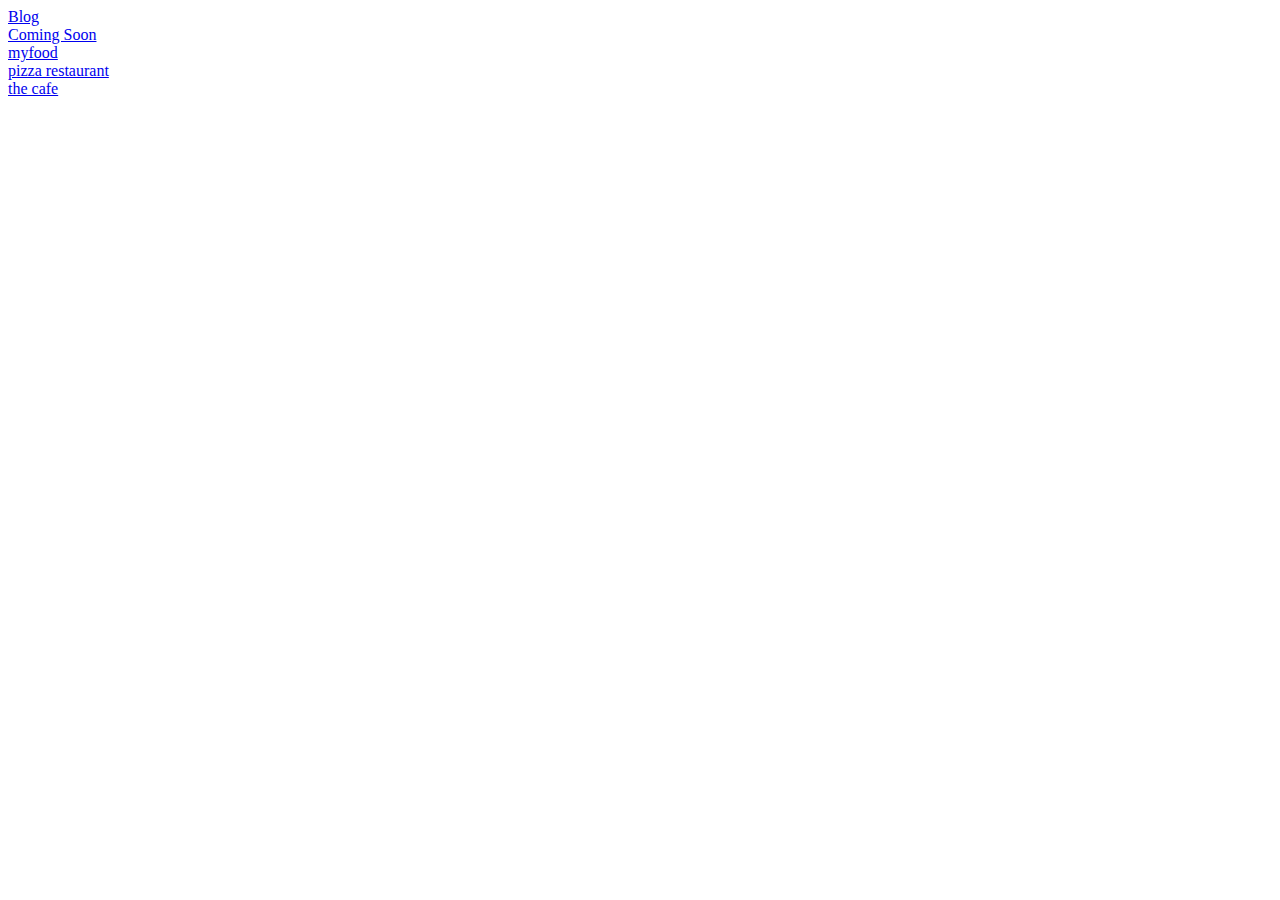
==== index.html @ 673bb2c0 "Initial Commit" ====
<html>
<head> 
	<title> Home </title> 
</head>
<body>
	<a href="blog/index.html">Blog</a> <br>
	<a href="coming soon/index.html">Coming Soon</a> <br>
	<a href="myfood/index.html">myfood</a> <br>
	<a href="pizza restaurant/index.html">pizza restaurant</a> <br>
	<a href="the cafe/index.html">the cafe</a> <br>
	
</body>
</html>
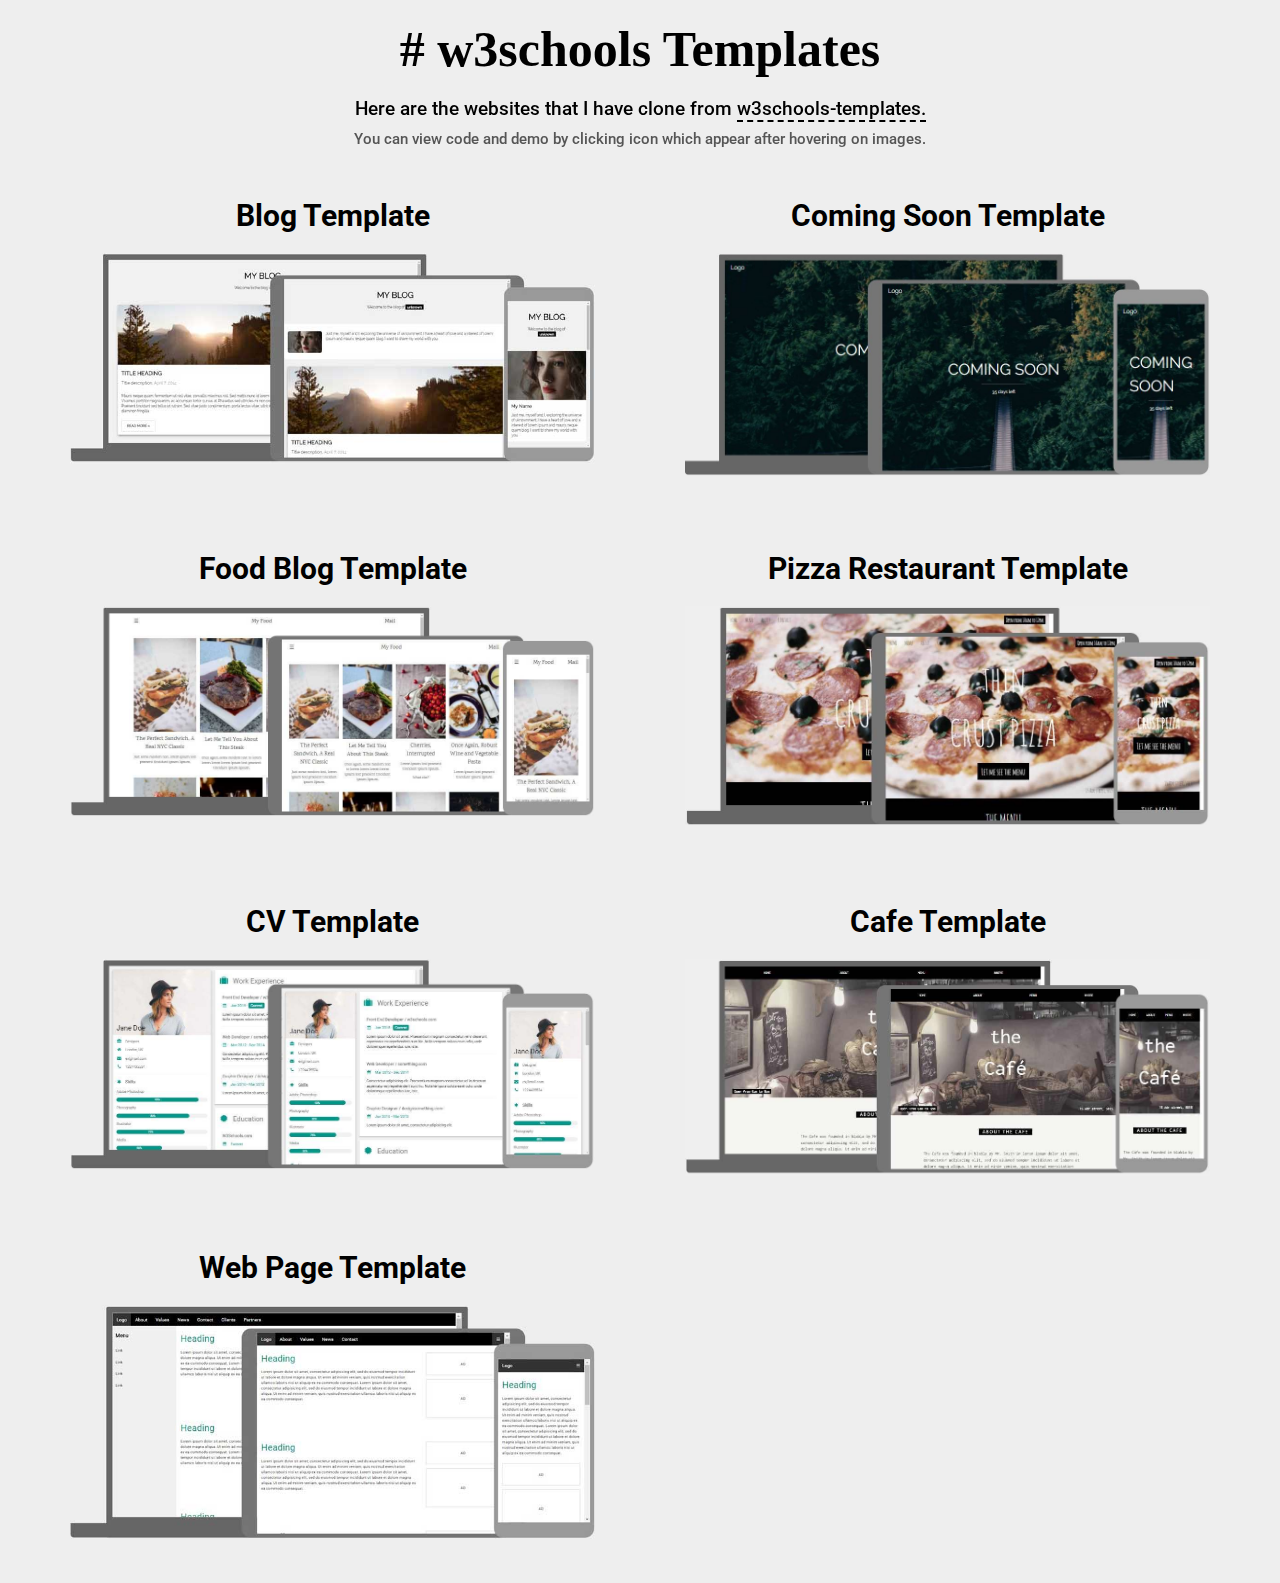
==== commit 5bba51e4: "Home Page Added" ====
--- a/index.html
+++ b/index.html
@@ -1,15 +1,263 @@
-<html>
-<head> 
-	<title> Home </title> 
-</head>
-<body>
-	<a href="blog/index.html">Blog</a> <br>
-	<a href="coming soon/index.html">Coming Soon</a> <br>
-	<a href="myfood/index.html">myfood</a> <br>
-	<a href="pizza restaurant/index.html">pizza restaurant</a> <br>
-	<a href="the cafe/index.html">the cafe</a> <br>
-	
-</body>
+<!DOCTYPE html>
+<html lang="en">
+  <head>
+    <meta charset="UTF-8" />
+    <title>w3schools Template</title>
+    <link rel="stylesheet" href="style.css" />
+    <meta http-equiv="X-UA-Compatible" content="IE=edge" />
+    <meta name="viewport" content="width=device-width, initial-scale=1.0" />
+  </head>
+  <body>
+    <div class="container">
+      <h1 class="title"># w3schools Templates</h1>
+
+      <h3 class="info">
+        Here are the websites that I have clone from
+        <a
+          href="https://www.w3schools.com/w3css/w3css_templates.asp"
+          target="_blank"
+          >w3schools-templates.</a
+        >
+        <p style="font-size: 15px; color: #555">
+          You can view code and demo by clicking icon which appear after
+          hovering on images.
+        </p>
+      </h3>
+
+      <main>
+        <div>
+          <h4>Blog Template</h4>
+          <div class="box">
+            <img src="./images/blog.jpg" alt="" />
+            <div class="overlay">
+              <a
+                class="svg"
+                title="Demo"
+                href="./blog/index.html"
+                target="_blank"
+              >
+                <!-- Demo svg -->
+                <svg xmlns="http://www.w3.org/2000/svg" viewBox="0 0 576 512">
+                  <path
+                    fill="white"
+                    d="M279.6 160.4C282.4 160.1 285.2 160 288 160C341 160 384 202.1 384 256C384 309 341 352 288 352C234.1 352 192 309 192 256C192 253.2 192.1 250.4 192.4 247.6C201.7 252.1 212.5 256 224 256C259.3 256 288 227.3 288 192C288 180.5 284.1 169.7 279.6 160.4zM480.6 112.6C527.4 156 558.7 207.1 573.5 243.7C576.8 251.6 576.8 260.4 573.5 268.3C558.7 304 527.4 355.1 480.6 399.4C433.5 443.2 368.8 480 288 480C207.2 480 142.5 443.2 95.42 399.4C48.62 355.1 17.34 304 2.461 268.3C-.8205 260.4-.8205 251.6 2.461 243.7C17.34 207.1 48.62 156 95.42 112.6C142.5 68.84 207.2 32 288 32C368.8 32 433.5 68.84 480.6 112.6V112.6zM288 112C208.5 112 144 176.5 144 256C144 335.5 208.5 400 288 400C367.5 400 432 335.5 432 256C432 176.5 367.5 112 288 112z"
+                  />
+                </svg>
+              </a>
+              <a
+                class="svg"
+                title="View Code"
+                href="https://github.com/rohit-shakya-7/w3schools-templates/tree/master/blog"
+                target="_blank"
+              >
+                <!-- Code SVG -->
+                <svg xmlns="http://www.w3.org/2000/svg" viewBox="0 0 640 512">
+                  <path
+                    fill="white"
+                    d="M414.8 40.79L286.8 488.8C281.9 505.8 264.2 515.6 247.2 510.8C230.2 505.9 220.4 488.2 225.2 471.2L353.2 23.21C358.1 6.216 375.8-3.624 392.8 1.232C409.8 6.087 419.6 23.8 414.8 40.79H414.8zM518.6 121.4L630.6 233.4C643.1 245.9 643.1 266.1 630.6 278.6L518.6 390.6C506.1 403.1 485.9 403.1 473.4 390.6C460.9 378.1 460.9 357.9 473.4 345.4L562.7 256L473.4 166.6C460.9 154.1 460.9 133.9 473.4 121.4C485.9 108.9 506.1 108.9 518.6 121.4V121.4zM166.6 166.6L77.25 256L166.6 345.4C179.1 357.9 179.1 378.1 166.6 390.6C154.1 403.1 133.9 403.1 121.4 390.6L9.372 278.6C-3.124 266.1-3.124 245.9 9.372 233.4L121.4 121.4C133.9 108.9 154.1 108.9 166.6 121.4C179.1 133.9 179.1 154.1 166.6 166.6V166.6z"
+                  />
+                </svg>
+              </a>
+            </div>
+          </div>
+        </div>
+
+        <div>
+          <h4>Coming Soon Template</h4>
+          <div class="box">
+            <img src="./images/coming soon.jpg" alt="" />
+            <div class="overlay">
+              <a class="svg" href="./coming soon/index.html" target="_blank">
+                <!-- Demo svg -->
+                <svg xmlns="http://www.w3.org/2000/svg" viewBox="0 0 576 512">
+                  <path
+                    fill="white"
+                    d="M279.6 160.4C282.4 160.1 285.2 160 288 160C341 160 384 202.1 384 256C384 309 341 352 288 352C234.1 352 192 309 192 256C192 253.2 192.1 250.4 192.4 247.6C201.7 252.1 212.5 256 224 256C259.3 256 288 227.3 288 192C288 180.5 284.1 169.7 279.6 160.4zM480.6 112.6C527.4 156 558.7 207.1 573.5 243.7C576.8 251.6 576.8 260.4 573.5 268.3C558.7 304 527.4 355.1 480.6 399.4C433.5 443.2 368.8 480 288 480C207.2 480 142.5 443.2 95.42 399.4C48.62 355.1 17.34 304 2.461 268.3C-.8205 260.4-.8205 251.6 2.461 243.7C17.34 207.1 48.62 156 95.42 112.6C142.5 68.84 207.2 32 288 32C368.8 32 433.5 68.84 480.6 112.6V112.6zM288 112C208.5 112 144 176.5 144 256C144 335.5 208.5 400 288 400C367.5 400 432 335.5 432 256C432 176.5 367.5 112 288 112z"
+                  />
+                </svg>
+              </a>
+              <a
+                class="svg"
+                href="https://github.com/rohit-shakya-7/w3schools-templates/tree/master/coming%20soon"
+                target="_blank"
+              >
+                <!-- Code SVG -->
+                <svg xmlns="http://www.w3.org/2000/svg" viewBox="0 0 640 512">
+                  <path
+                    fill="white"
+                    d="M414.8 40.79L286.8 488.8C281.9 505.8 264.2 515.6 247.2 510.8C230.2 505.9 220.4 488.2 225.2 471.2L353.2 23.21C358.1 6.216 375.8-3.624 392.8 1.232C409.8 6.087 419.6 23.8 414.8 40.79H414.8zM518.6 121.4L630.6 233.4C643.1 245.9 643.1 266.1 630.6 278.6L518.6 390.6C506.1 403.1 485.9 403.1 473.4 390.6C460.9 378.1 460.9 357.9 473.4 345.4L562.7 256L473.4 166.6C460.9 154.1 460.9 133.9 473.4 121.4C485.9 108.9 506.1 108.9 518.6 121.4V121.4zM166.6 166.6L77.25 256L166.6 345.4C179.1 357.9 179.1 378.1 166.6 390.6C154.1 403.1 133.9 403.1 121.4 390.6L9.372 278.6C-3.124 266.1-3.124 245.9 9.372 233.4L121.4 121.4C133.9 108.9 154.1 108.9 166.6 121.4C179.1 133.9 179.1 154.1 166.6 166.6V166.6z"
+                  />
+                </svg>
+              </a>
+            </div>
+          </div>
+        </div>
+
+        <div>
+          <h4>Food Blog Template</h4>
+          <div class="box">
+            <img src="./images/my food.jpg" alt="" />
+            <div class="overlay">
+              <a class="svg" href="./my food/index.html" target="_blank">
+                <!-- Demo svg -->
+                <svg xmlns="http://www.w3.org/2000/svg" viewBox="0 0 576 512">
+                  <path
+                    fill="white"
+                    d="M279.6 160.4C282.4 160.1 285.2 160 288 160C341 160 384 202.1 384 256C384 309 341 352 288 352C234.1 352 192 309 192 256C192 253.2 192.1 250.4 192.4 247.6C201.7 252.1 212.5 256 224 256C259.3 256 288 227.3 288 192C288 180.5 284.1 169.7 279.6 160.4zM480.6 112.6C527.4 156 558.7 207.1 573.5 243.7C576.8 251.6 576.8 260.4 573.5 268.3C558.7 304 527.4 355.1 480.6 399.4C433.5 443.2 368.8 480 288 480C207.2 480 142.5 443.2 95.42 399.4C48.62 355.1 17.34 304 2.461 268.3C-.8205 260.4-.8205 251.6 2.461 243.7C17.34 207.1 48.62 156 95.42 112.6C142.5 68.84 207.2 32 288 32C368.8 32 433.5 68.84 480.6 112.6V112.6zM288 112C208.5 112 144 176.5 144 256C144 335.5 208.5 400 288 400C367.5 400 432 335.5 432 256C432 176.5 367.5 112 288 112z"
+                  />
+                </svg>
+              </a>
+              <a
+                class="svg"
+                href="https://github.com/rohit-shakya-7/w3schools-templates/tree/master/my%20food"
+                target="_blank"
+              >
+                <!-- Code SVG -->
+                <svg xmlns="http://www.w3.org/2000/svg" viewBox="0 0 640 512">
+                  <path
+                    fill="white"
+                    d="M414.8 40.79L286.8 488.8C281.9 505.8 264.2 515.6 247.2 510.8C230.2 505.9 220.4 488.2 225.2 471.2L353.2 23.21C358.1 6.216 375.8-3.624 392.8 1.232C409.8 6.087 419.6 23.8 414.8 40.79H414.8zM518.6 121.4L630.6 233.4C643.1 245.9 643.1 266.1 630.6 278.6L518.6 390.6C506.1 403.1 485.9 403.1 473.4 390.6C460.9 378.1 460.9 357.9 473.4 345.4L562.7 256L473.4 166.6C460.9 154.1 460.9 133.9 473.4 121.4C485.9 108.9 506.1 108.9 518.6 121.4V121.4zM166.6 166.6L77.25 256L166.6 345.4C179.1 357.9 179.1 378.1 166.6 390.6C154.1 403.1 133.9 403.1 121.4 390.6L9.372 278.6C-3.124 266.1-3.124 245.9 9.372 233.4L121.4 121.4C133.9 108.9 154.1 108.9 166.6 121.4C179.1 133.9 179.1 154.1 166.6 166.6V166.6z"
+                  />
+                </svg>
+              </a>
+            </div>
+          </div>
+        </div>
+
+        <div>
+          <h4>Pizza Restaurant Template</h4>
+          <div class="box">
+            <img src="./images/pizza restaurant.jpg" alt="" />
+            <div class="overlay">
+              <a
+                class="svg"
+                title="Demo"
+                href="./pizza restaurant/index.html"
+                target="_blank"
+              >
+                <!-- Demo svg -->
+                <svg xmlns="http://www.w3.org/2000/svg" viewBox="0 0 576 512">
+                  <path
+                    fill="white"
+                    d="M279.6 160.4C282.4 160.1 285.2 160 288 160C341 160 384 202.1 384 256C384 309 341 352 288 352C234.1 352 192 309 192 256C192 253.2 192.1 250.4 192.4 247.6C201.7 252.1 212.5 256 224 256C259.3 256 288 227.3 288 192C288 180.5 284.1 169.7 279.6 160.4zM480.6 112.6C527.4 156 558.7 207.1 573.5 243.7C576.8 251.6 576.8 260.4 573.5 268.3C558.7 304 527.4 355.1 480.6 399.4C433.5 443.2 368.8 480 288 480C207.2 480 142.5 443.2 95.42 399.4C48.62 355.1 17.34 304 2.461 268.3C-.8205 260.4-.8205 251.6 2.461 243.7C17.34 207.1 48.62 156 95.42 112.6C142.5 68.84 207.2 32 288 32C368.8 32 433.5 68.84 480.6 112.6V112.6zM288 112C208.5 112 144 176.5 144 256C144 335.5 208.5 400 288 400C367.5 400 432 335.5 432 256C432 176.5 367.5 112 288 112z"
+                  />
+                </svg>
+              </a>
+              <a
+                class="svg"
+                title="View Code"
+                href="https://github.com/rohit-shakya-7/w3schools-templates/tree/master/pizza%20restaurant"
+                target="_blank"
+              >
+                <!-- Code SVG -->
+                <svg xmlns="http://www.w3.org/2000/svg" viewBox="0 0 640 512">
+                  <path
+                    fill="white"
+                    d="M414.8 40.79L286.8 488.8C281.9 505.8 264.2 515.6 247.2 510.8C230.2 505.9 220.4 488.2 225.2 471.2L353.2 23.21C358.1 6.216 375.8-3.624 392.8 1.232C409.8 6.087 419.6 23.8 414.8 40.79H414.8zM518.6 121.4L630.6 233.4C643.1 245.9 643.1 266.1 630.6 278.6L518.6 390.6C506.1 403.1 485.9 403.1 473.4 390.6C460.9 378.1 460.9 357.9 473.4 345.4L562.7 256L473.4 166.6C460.9 154.1 460.9 133.9 473.4 121.4C485.9 108.9 506.1 108.9 518.6 121.4V121.4zM166.6 166.6L77.25 256L166.6 345.4C179.1 357.9 179.1 378.1 166.6 390.6C154.1 403.1 133.9 403.1 121.4 390.6L9.372 278.6C-3.124 266.1-3.124 245.9 9.372 233.4L121.4 121.4C133.9 108.9 154.1 108.9 166.6 121.4C179.1 133.9 179.1 154.1 166.6 166.6V166.6z"
+                  />
+                </svg>
+              </a>
+            </div>
+          </div>
+        </div>
+
+        <div>
+          <h4>CV Template</h4>
+          <div class="box">
+            <img src="./images/portfolio.jpg" alt="" />
+            <div class="overlay">
+              <a class="svg" href="./portfolio/index.html" target="_blank">
+                <!-- Demo svg -->
+                <svg xmlns="http://www.w3.org/2000/svg" viewBox="0 0 576 512">
+                  <path
+                    fill="white"
+                    d="M279.6 160.4C282.4 160.1 285.2 160 288 160C341 160 384 202.1 384 256C384 309 341 352 288 352C234.1 352 192 309 192 256C192 253.2 192.1 250.4 192.4 247.6C201.7 252.1 212.5 256 224 256C259.3 256 288 227.3 288 192C288 180.5 284.1 169.7 279.6 160.4zM480.6 112.6C527.4 156 558.7 207.1 573.5 243.7C576.8 251.6 576.8 260.4 573.5 268.3C558.7 304 527.4 355.1 480.6 399.4C433.5 443.2 368.8 480 288 480C207.2 480 142.5 443.2 95.42 399.4C48.62 355.1 17.34 304 2.461 268.3C-.8205 260.4-.8205 251.6 2.461 243.7C17.34 207.1 48.62 156 95.42 112.6C142.5 68.84 207.2 32 288 32C368.8 32 433.5 68.84 480.6 112.6V112.6zM288 112C208.5 112 144 176.5 144 256C144 335.5 208.5 400 288 400C367.5 400 432 335.5 432 256C432 176.5 367.5 112 288 112z"
+                  />
+                </svg>
+              </a>
+              <a
+                class="svg"
+                href="https://github.com/rohit-shakya-7/w3schools-templates/tree/master/portfolio"
+                target="_blank"
+              >
+                <!-- Code SVG -->
+                <svg xmlns="http://www.w3.org/2000/svg" viewBox="0 0 640 512">
+                  <path
+                    fill="white"
+                    d="M414.8 40.79L286.8 488.8C281.9 505.8 264.2 515.6 247.2 510.8C230.2 505.9 220.4 488.2 225.2 471.2L353.2 23.21C358.1 6.216 375.8-3.624 392.8 1.232C409.8 6.087 419.6 23.8 414.8 40.79H414.8zM518.6 121.4L630.6 233.4C643.1 245.9 643.1 266.1 630.6 278.6L518.6 390.6C506.1 403.1 485.9 403.1 473.4 390.6C460.9 378.1 460.9 357.9 473.4 345.4L562.7 256L473.4 166.6C460.9 154.1 460.9 133.9 473.4 121.4C485.9 108.9 506.1 108.9 518.6 121.4V121.4zM166.6 166.6L77.25 256L166.6 345.4C179.1 357.9 179.1 378.1 166.6 390.6C154.1 403.1 133.9 403.1 121.4 390.6L9.372 278.6C-3.124 266.1-3.124 245.9 9.372 233.4L121.4 121.4C133.9 108.9 154.1 108.9 166.6 121.4C179.1 133.9 179.1 154.1 166.6 166.6V166.6z"
+                  />
+                </svg>
+              </a>
+            </div>
+          </div>
+        </div>
+
+        <div>
+          <h4>Cafe Template</h4>
+          <div class="box">
+            <img src="./images/the cafe.jpg" alt="" />
+            <div class="overlay">
+              <a class="svg" href="./the cafe/index.html" target="_blank">
+                <!-- Demo svg -->
+                <svg xmlns="http://www.w3.org/2000/svg" viewBox="0 0 576 512">
+                  <path
+                    fill="white"
+                    d="M279.6 160.4C282.4 160.1 285.2 160 288 160C341 160 384 202.1 384 256C384 309 341 352 288 352C234.1 352 192 309 192 256C192 253.2 192.1 250.4 192.4 247.6C201.7 252.1 212.5 256 224 256C259.3 256 288 227.3 288 192C288 180.5 284.1 169.7 279.6 160.4zM480.6 112.6C527.4 156 558.7 207.1 573.5 243.7C576.8 251.6 576.8 260.4 573.5 268.3C558.7 304 527.4 355.1 480.6 399.4C433.5 443.2 368.8 480 288 480C207.2 480 142.5 443.2 95.42 399.4C48.62 355.1 17.34 304 2.461 268.3C-.8205 260.4-.8205 251.6 2.461 243.7C17.34 207.1 48.62 156 95.42 112.6C142.5 68.84 207.2 32 288 32C368.8 32 433.5 68.84 480.6 112.6V112.6zM288 112C208.5 112 144 176.5 144 256C144 335.5 208.5 400 288 400C367.5 400 432 335.5 432 256C432 176.5 367.5 112 288 112z"
+                  />
+                </svg>
+              </a>
+              <a
+                class="svg"
+                href="https://github.com/rohit-shakya-7/w3schools-templates/tree/master/the%20cafe"
+                target="_blank"
+              >
+                <!-- Code SVG -->
+                <svg xmlns="http://www.w3.org/2000/svg" viewBox="0 0 640 512">
+                  <path
+                    fill="white"
+                    d="M414.8 40.79L286.8 488.8C281.9 505.8 264.2 515.6 247.2 510.8C230.2 505.9 220.4 488.2 225.2 471.2L353.2 23.21C358.1 6.216 375.8-3.624 392.8 1.232C409.8 6.087 419.6 23.8 414.8 40.79H414.8zM518.6 121.4L630.6 233.4C643.1 245.9 643.1 266.1 630.6 278.6L518.6 390.6C506.1 403.1 485.9 403.1 473.4 390.6C460.9 378.1 460.9 357.9 473.4 345.4L562.7 256L473.4 166.6C460.9 154.1 460.9 133.9 473.4 121.4C485.9 108.9 506.1 108.9 518.6 121.4V121.4zM166.6 166.6L77.25 256L166.6 345.4C179.1 357.9 179.1 378.1 166.6 390.6C154.1 403.1 133.9 403.1 121.4 390.6L9.372 278.6C-3.124 266.1-3.124 245.9 9.372 233.4L121.4 121.4C133.9 108.9 154.1 108.9 166.6 121.4C179.1 133.9 179.1 154.1 166.6 166.6V166.6z"
+                  />
+                </svg>
+              </a>
+            </div>
+          </div>
+        </div>
+
+        <div>
+          <h4>Web Page Template</h4>
+          <div class="box">
+            <img src="./images/webpage template.jpg" alt="" />
+            <div class="overlay">
+              <a
+                class="svg"
+                href="./webpage template/index.html"
+                target="_blank"
+              >
+                <!-- Demo svg -->
+                <svg xmlns="http://www.w3.org/2000/svg" viewBox="0 0 576 512">
+                  <path
+                    fill="white"
+                    d="M279.6 160.4C282.4 160.1 285.2 160 288 160C341 160 384 202.1 384 256C384 309 341 352 288 352C234.1 352 192 309 192 256C192 253.2 192.1 250.4 192.4 247.6C201.7 252.1 212.5 256 224 256C259.3 256 288 227.3 288 192C288 180.5 284.1 169.7 279.6 160.4zM480.6 112.6C527.4 156 558.7 207.1 573.5 243.7C576.8 251.6 576.8 260.4 573.5 268.3C558.7 304 527.4 355.1 480.6 399.4C433.5 443.2 368.8 480 288 480C207.2 480 142.5 443.2 95.42 399.4C48.62 355.1 17.34 304 2.461 268.3C-.8205 260.4-.8205 251.6 2.461 243.7C17.34 207.1 48.62 156 95.42 112.6C142.5 68.84 207.2 32 288 32C368.8 32 433.5 68.84 480.6 112.6V112.6zM288 112C208.5 112 144 176.5 144 256C144 335.5 208.5 400 288 400C367.5 400 432 335.5 432 256C432 176.5 367.5 112 288 112z"
+                  />
+                </svg>
+              </a>
+              <a
+                class="svg"
+                href="https://github.com/rohit-shakya-7/w3schools-templates/tree/master/webpage%20template"
+                target="_blank"
+              >
+                <!-- Code SVG -->
+                <svg xmlns="http://www.w3.org/2000/svg" viewBox="0 0 640 512">
+                  <path
+                    fill="white"
+                    d="M414.8 40.79L286.8 488.8C281.9 505.8 264.2 515.6 247.2 510.8C230.2 505.9 220.4 488.2 225.2 471.2L353.2 23.21C358.1 6.216 375.8-3.624 392.8 1.232C409.8 6.087 419.6 23.8 414.8 40.79H414.8zM518.6 121.4L630.6 233.4C643.1 245.9 643.1 266.1 630.6 278.6L518.6 390.6C506.1 403.1 485.9 403.1 473.4 390.6C460.9 378.1 460.9 357.9 473.4 345.4L562.7 256L473.4 166.6C460.9 154.1 460.9 133.9 473.4 121.4C485.9 108.9 506.1 108.9 518.6 121.4V121.4zM166.6 166.6L77.25 256L166.6 345.4C179.1 357.9 179.1 378.1 166.6 390.6C154.1 403.1 133.9 403.1 121.4 390.6L9.372 278.6C-3.124 266.1-3.124 245.9 9.372 233.4L121.4 121.4C133.9 108.9 154.1 108.9 166.6 121.4C179.1 133.9 179.1 154.1 166.6 166.6V166.6z"
+                  />
+                </svg>
+              </a>
+            </div>
+          </div>
+        </div>
+      </main>
+    </div>
+  </body>
 </html>
-
-
--- a/style.css
+++ b/style.css
@@ -0,0 +1,133 @@
+@import url("https://fonts.googleapis.com/css2?family=Calligraffitti&family=Roboto:ital,wght@0,100;0,300;0,400;0,500;0,700;0,900;1,100;1,300;1,400;1,500;1,700;1,900&display=swap");
+* {
+  margin: 0;
+  padding: 0;
+  box-sizing: border-box;
+  font-family: "Roboto", sans-serif;
+}
+
+.title {
+  font-family: "Calligraffitti", cursive;
+  font-size: 50px;
+  margin-bottom: 20px;
+}
+
+.title,
+.info {
+  text-align: center;
+}
+
+.info {
+  font-weight: 500;
+  filter: grayscale(0.5);
+  margin-bottom: 50px;
+}
+
+.info a {
+  text-decoration: none;
+  color: black;
+  border-bottom: 2px dashed black;
+}
+
+.info p {
+  margin-top: 10px;
+}
+
+main {
+  display: grid;
+  grid-template-columns: repeat(2, 1fr);
+  gap: 50px;
+}
+
+.container {
+  max-width: 1400px;
+  margin: 20px auto;
+}
+
+body {
+  background-color: #eeeeee;
+}
+
+.overlay {
+  position: absolute;
+  top: 0;
+  left: 0;
+  height: 100%;
+  width: 100%;
+  background-color: rgba(0, 0, 0, 0.4);
+  opacity: 0;
+  display: flex;
+  justify-content: center;
+  align-items: center;
+  transition: 0.5s all ease;
+  border-radius: 20px;
+}
+
+.box {
+  position: relative;
+  padding: 20px;
+}
+
+.box img {
+  width: 100%;
+}
+
+.box:hover .overlay {
+  opacity: 1;
+}
+
+.svg {
+  width: 50px;
+  background-color: rgba(0, 0, 0, 0.7);
+  padding: 10px;
+  cursor: pointer;
+  border-radius: 50%;
+  margin-right: 10px;
+}
+
+.svg:hover {
+  background-color: rgba(0, 0, 0, 0.8);
+}
+
+main div h4 {
+  text-align: center;
+  font-size: 30px;
+}
+
+@media screen and (max-width: 1450px) {
+  .container {
+    margin: 20px 50px;
+  }
+}
+
+@media screen and (max-width: 900px) {
+  main {
+    grid-template-columns: 1fr;
+  }
+}
+
+@media screen and (max-width: 580px) {
+  .title {
+    font-size: 40px;
+  }
+}
+
+@media screen and (max-width: 480px) {
+  .title {
+    font-size: 35px;
+  }
+
+  main div h4 {
+    font-size: 25px;
+  }
+
+  .container {
+    margin: 10px 20px;
+  }
+}
+
+@media screen and (max-width: 380px) {
+  .container {
+    margin: 0 10px;
+  }
+}
